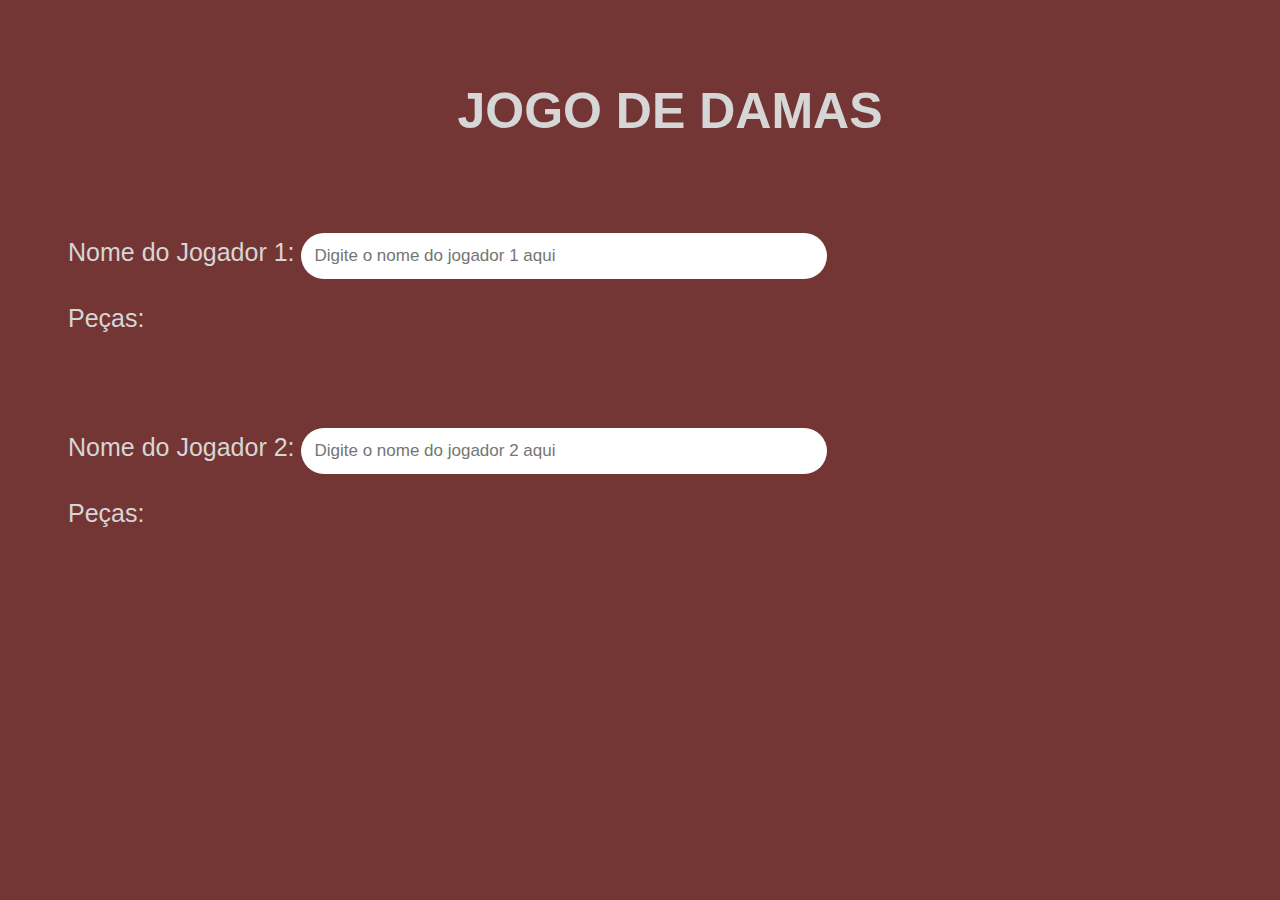
==== index.html @ 64577ba4 "input nome de jogadores visual" ====
<!DOCTYPE html>
<html lang="pt-BR">
<head>
    <meta charset="UTF-8">
    <meta http-equiv="X-UA-Compatible" content="IE=edge">
    <meta name="viewport" content="width=device-width, initial-scale=1.0">
    <title>Jogo de Damas</title>
    <link rel="stylesheet" href="style.css">
</head>
<body>
    <h1>JOGO DE DAMAS</h1>
        <div id="nomeJogadores">
            Nome do Jogador 1:
            <input type="text" name="txtname_j1" id="txtname_j2" placeholder="Digite o nome do jogador 1 aqui"value="">
            <p>
                Peças:
                
            </p>
            

        </div>
        <div id="nomeJogadores">
            Nome do Jogador 2:
            <input type="text" name="txtname_j1" id="txtname_j2" placeholder="Digite o nome do jogador 2 aqui"value="">
            <p>
                Peças:
            </p>
        </div>
        
        
    
            
    
    <script src="script.js"></script>
</body>
</html>
---- style.css ----
body{
    background-color: rgb(116, 53, 53);
    font: normal 25px Arial;
    padding-top: 40px;
    padding-left: 60px;
    
}

h1{
    color: rgb(214, 214, 214);
    text-align: center;
    display: block;
}


/*text + input nome - index.html*/
div#nomeJogadores{
    color: rgb(214, 214, 214);
    font-family: Arial, Helvetica, sans-serif;
    padding-top: 60px;
    padding-bottom: 10px;
    padding-right: 30px;
    float: left;
}


/*input nome -index.html*/
input{
    border-radius: 25px;
    background: #ffffff;
    border: none;
    padding: 13px;
    width: 500px;
    height: 20px;
    font: normal 17px Arial;
    color: rgb(92, 92, 92);
}

textarea:focus, input:focus, select:focus {
    box-shadow: 0 0 0 0;
    border: 0 none;
    outline: 0;
} 


/*tabuleiro*/
table#tabuleiro{
    width: 1000px;
    height: 800px;
    border: 20px solid rgb(255, 255, 255);
    margin: auto;
}

th#preto{
    background-color: black;
    width:100px;
    height:100px;
}

th#branco{
    background-color: white;
    width:100px;
    height: 100px;
}
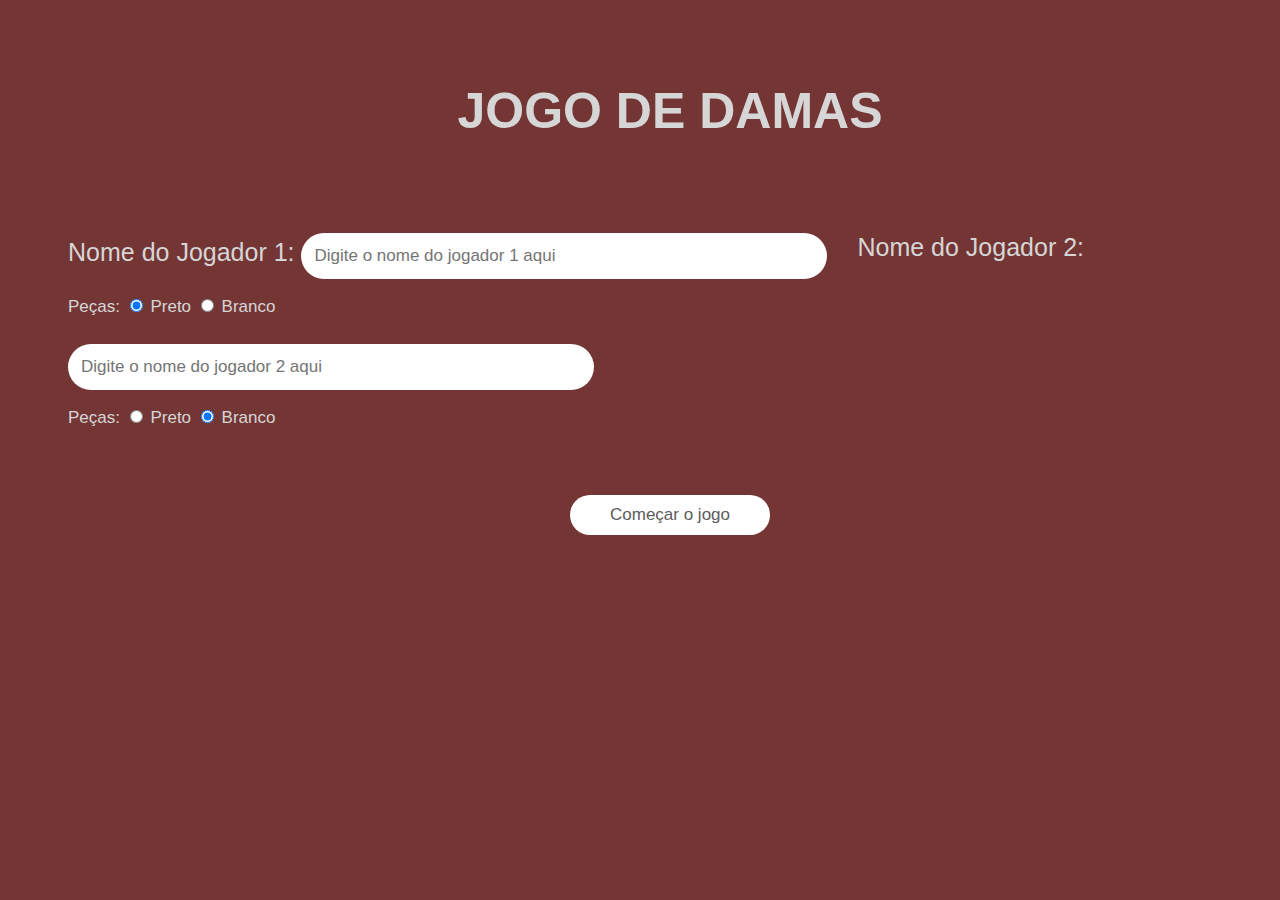
==== commit 22bf65bc: "visual da parte inicial pré-finalizado" ====
--- a/index.html
+++ b/index.html
@@ -9,23 +9,39 @@
 </head>
 <body>
     <h1>JOGO DE DAMAS</h1>
-        <div id="nomeJogadores">
+        <div id="nomeJogador1">
             Nome do Jogador 1:
-            <input type="text" name="txtname_j1" id="txtname_j2" placeholder="Digite o nome do jogador 1 aqui"value="">
-            <p>
+            <input type="text" class = "n_Jogadores" name="txtname_j1" id="txtname_j1" placeholder="Digite o nome do jogador 1 aqui"value="">
+            <p id="pecas_escolher">
                 Peças:
-                
-            </p>
-            
+                <input type="radio" name="radBlack" id="j1_black"checked onclick="removeChecked_j1White()
+                ">
+                <label for="j1_black">Preto</label>
 
-        </div>
-        <div id="nomeJogadores">
-            Nome do Jogador 2:
-            <input type="text" name="txtname_j1" id="txtname_j2" placeholder="Digite o nome do jogador 2 aqui"value="">
-            <p>
-                Peças:
+                <input type="radio" name="radWhite" id="j1_white" onclick="removeChecked_j1Black()
+                ">
+                <label for="j1_white">Branco</label>
             </p>
         </div>
+        <div id="nomeJogador2">
+            Nome do Jogador 2:
+            <input type="text" class = "n_Jogadores" name="txtname_j2" id="txtname_j2" placeholder="Digite o nome do jogador 2 aqui"value="">
+            <p id="pecas_escolher">
+                Peças:
+                <input type="radio" name="radBlack" id="j2_black" onclick="removeChecked_j2White()
+                ">
+                <label for="j2_black">Preto</label>
+
+                <input type="radio" name="radWhite" id="j2_white" checked onclick="removeChecked_j2Black()
+                ">
+                <label for="j2_white">Branco</label>
+            </p>
+        </div>
+        <div>
+            <input id = "startButton"type="button" value="Começar o jogo">
+        </div>
+        
+        
         
         
     
--- a/style.css
+++ b/style.css
@@ -14,18 +14,31 @@
 
 
 /*text + input nome - index.html*/
-div#nomeJogadores{
+div#nomeJogador1{
     color: rgb(214, 214, 214);
     font-family: Arial, Helvetica, sans-serif;
     padding-top: 60px;
     padding-bottom: 10px;
     padding-right: 30px;
     float: left;
+    
+}
+div#nomeJogador2{
+    color: rgb(214, 214, 214);
+    font-family: Arial, Helvetica, sans-serif;
+    padding-top: 60px;
+    padding-bottom: 10px;
+    padding-right: 30px;
+}
+
+/*<p> escolha de peças - index.html*/
+p#pecas_escolher{
+    font: normal 17px Arial;
 }
 
 
 /*input nome -index.html*/
-input{
+input.n_Jogadores{
     border-radius: 25px;
     background: #ffffff;
     border: none;
@@ -36,11 +49,27 @@
     color: rgb(92, 92, 92);
 }
 
-textarea:focus, input:focus, select:focus {
+input.n_Jogadores:focus {
     box-shadow: 0 0 0 0;
     border: 0 none;
     outline: 0;
 } 
+
+input#startButton{
+    border-radius: 25px;
+    background: #ffffff;
+    border: none;
+    margin-top: 60px;
+    width: 200px;
+    height: 40px;
+    font: normal 17px Arial;
+    color: rgb(92, 92, 92);
+    position:relative;
+    left:50%;
+    top:50%;
+    transform: translate(-50%, -50%);
+    
+}
 
 
 /*tabuleiro*/
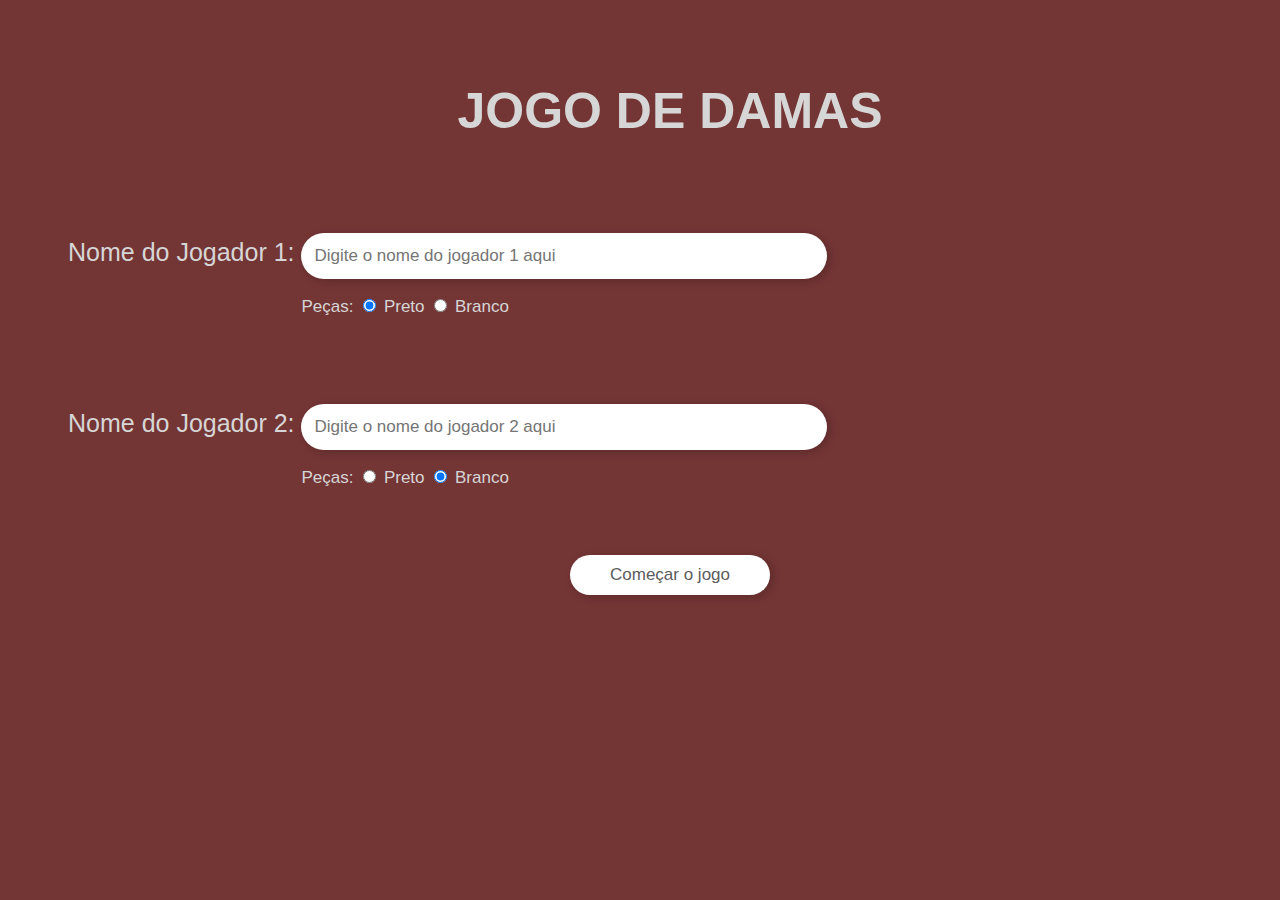
==== commit a0363fae: "visual 100% pronto index.html. Erro variáveis .js" ====
--- a/index.html
+++ b/index.html
@@ -5,48 +5,45 @@
     <meta http-equiv="X-UA-Compatible" content="IE=edge">
     <meta name="viewport" content="width=device-width, initial-scale=1.0">
     <title>Jogo de Damas</title>
-    <link rel="stylesheet" href="style.css">
+    <link rel="stylesheet" href="index.css">
 </head>
 <body>
     <h1>JOGO DE DAMAS</h1>
-        <div id="nomeJogador1">
+        <div id="nomeJogador1" class="nomeJogadores">
+
             Nome do Jogador 1:
-            <input type="text" class = "n_Jogadores" name="txtname_j1" id="txtname_j1" placeholder="Digite o nome do jogador 1 aqui"value="">
+            <input type="text" class = "n_Jogadores" name="txtname_j1" id="txtname_j1" placeholder="Digite o nome do jogador 1 aqui">
+
             <p id="pecas_escolher">
                 Peças:
-                <input type="radio" name="radBlack" id="j1_black"checked onclick="removeChecked_j1White()
+                <input type="radio" name="radj1" class="colorPeca"id="j1_black"checked value="black"
+                onclick="j1Black_Checked()
                 ">
                 <label for="j1_black">Preto</label>
 
-                <input type="radio" name="radWhite" id="j1_white" onclick="removeChecked_j1Black()
+                <input type="radio" name="radj1" class="colorPeca"id="j1_white" value="white" onclick="j1White_Checked()
                 ">
                 <label for="j1_white">Branco</label>
             </p>
+
         </div>
-        <div id="nomeJogador2">
+        <div id="nomeJogador2" class="nomeJogadores">
             Nome do Jogador 2:
-            <input type="text" class = "n_Jogadores" name="txtname_j2" id="txtname_j2" placeholder="Digite o nome do jogador 2 aqui"value="">
+            <input type="text" class = "n_Jogadores" name="txtname_j2" id="txtname_j2" placeholder="Digite o nome do jogador 2 aqui">
             <p id="pecas_escolher">
                 Peças:
-                <input type="radio" name="radBlack" id="j2_black" onclick="removeChecked_j2White()
+                <input type="radio" name="radj2" class="colorPeca" id="j2_black" value="black"onclick="j2Black_Checked()
                 ">
                 <label for="j2_black">Preto</label>
 
-                <input type="radio" name="radWhite" id="j2_white" checked onclick="removeChecked_j2Black()
+                <input type="radio" name="radj2" class="colorPeca"id="j2_white" value="white"checked onclick="j2White_Checked()
                 ">
                 <label for="j2_white">Branco</label>
             </p>
         </div>
         <div>
-            <input id = "startButton"type="button" value="Começar o jogo">
+            <input id = "startButton"type="button" onclick = "startGame()" value="Começar o jogo">
         </div>
-        
-        
-        
-        
-    
-            
-    
-    <script src="script.js"></script>
+    <script src="dama.js"></script>
 </body>
 </html>--- a/index.css
+++ b/index.css
@@ -0,0 +1,87 @@
+/*Geral*/
+body{
+    background-color: rgb(116, 53, 53);
+    font: normal 25px Arial;
+    padding-top: 40px;
+    padding-left: 60px;
+    
+}
+
+h1{
+    color: rgb(214, 214, 214);
+    text-align: center;
+    display: block;
+}
+
+
+/*text + input nome - index.html*/
+div.nomeJogadores{
+    color: rgb(214, 214, 214);
+    font-family: Arial, Helvetica, sans-serif;
+    padding-top: 60px;
+    padding-bottom: 10px;
+    padding-right: 30px;
+    display: inline-block;
+}
+div#nomeJogador1{
+    float: left;
+}
+
+div#nomeJogador2{
+    float: none;
+}
+
+
+/*input nome -index.html*/
+input.n_Jogadores{
+    border-radius: 25px;
+    background: #ffffff;
+    border: none;
+    padding: 13px;
+    width: 500px;
+    height: 20px;
+    font: normal 17px Arial;
+    color: rgb(92, 92, 92);
+    box-shadow: 3px 2px 10px rgba(0, 0, 0,0.2);
+}
+
+input.n_Jogadores:focus {
+    border: none;
+    outline: 0;
+} 
+
+
+/*<p> escolha de peças - index.html*/
+p#pecas_escolher{
+    font: normal 17px Arial;
+    margin-left: 233.48px;
+}
+
+.colorPeca:hover{
+    cursor: pointer;
+}
+
+/*start button -index.html*/
+input#startButton{
+    border-radius: 25px;
+    background: #ffffff;
+    border: none;
+    margin-top: 60px;
+    width: 200px;
+    height: 40px;
+    font: normal 17px Arial;
+    color: rgb(92, 92, 92);
+    position:relative;
+    left:50%;
+    top:50%;
+    transform: translate(-50%, -50%);
+    box-shadow: 3px 2px 10px rgba(0, 0, 0,0.2);
+    
+}
+
+input#startButton:hover{
+    background-color:rgba(0, 0, 0, 0.171);
+    color: rgb(175, 175, 175);
+    cursor: pointer;
+    box-shadow: inset 3px 2px 10px rgba(0, 0, 0,0.2);
+}